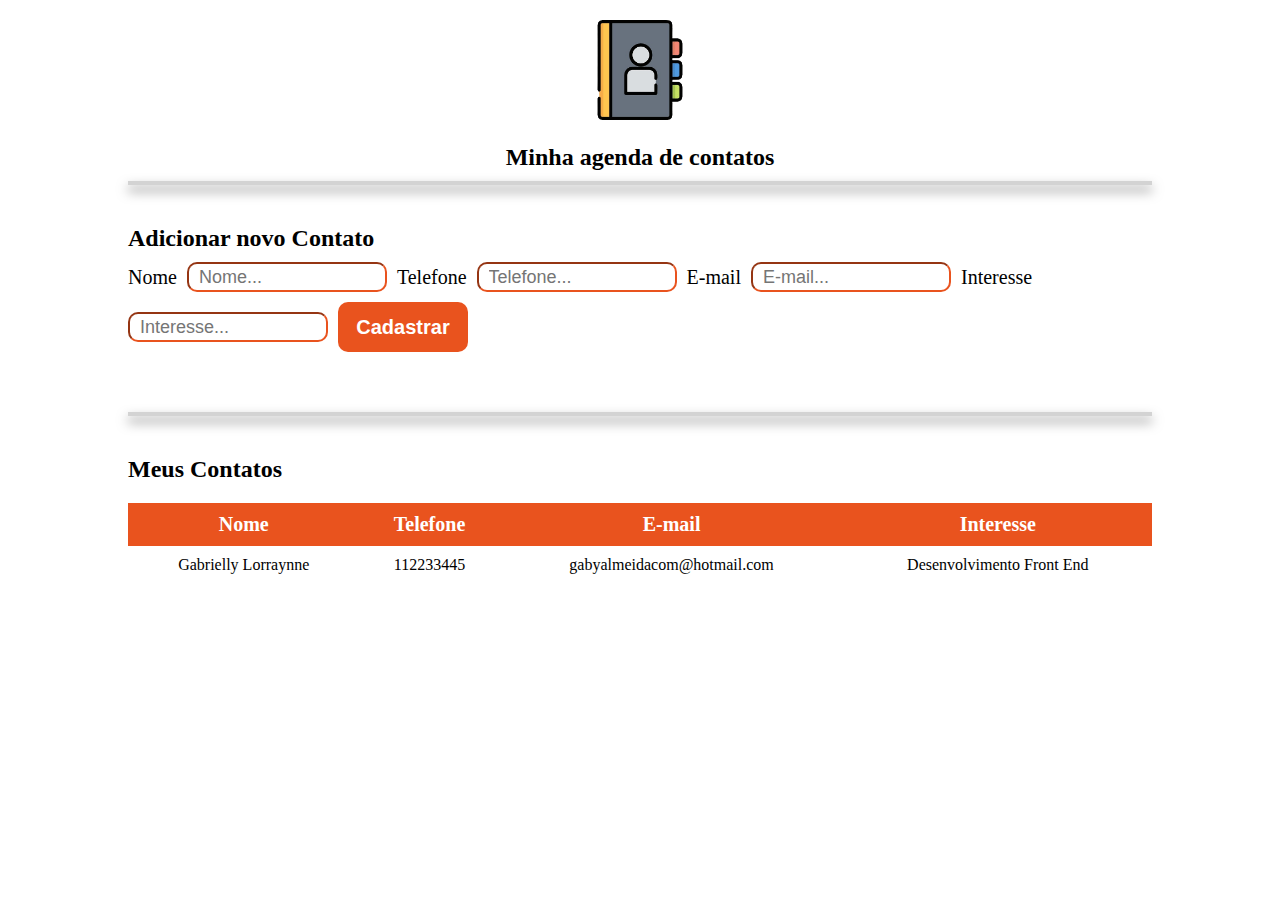
==== index.html @ 9bc77502 "Modificando a hierarquia de pastas" ====
<!DOCTYPE html>
<html lang="pt-br">

<head>
    <meta charset="UTF-8">
    <meta name="viewport" content="width=device-width, initial-scale=1.0">
    <title>Agenda de Contatos</title>

    <link rel="stylesheet" href="styles/style.css">
</head>

<body>
    <div class="content">
        <div class="cabecalho">
            <div class="cabecalho__imagem">
                <img src="assets/imagens/calendario.png" alt="Imagem de Calendario">
            </div>
            <div class="cabecalho__titulo">
                <h1>Minha agenda de contatos</h1>
            </div>
        </div>
        <hr>
        <div class="formulario">
            <h2>Adicionar novo Contato</h2>
            <form action="">
                <label for="nome">Nome</label>
                <input type="text" name="nome" id="nome" required placeholder="Nome...">
                <label for="telefone">Telefone</label>
                <input type="telefone" name="telefone" id="telefone" maxlength="11" required placeholder="Telefone...">
                <label for="email">E-mail</label>
                <input type="email" name="email" id="email" placeholder="E-mail...">
                <label for="interesse">Interesse</label>
                <input type="text" name="interesse" id="interesse" required placeholder="Interesse...">

                <button id="btnCadastrar">Cadastrar</button>
            </form>
        </div>
        <hr>
        <div class="tabela">
            <h2>Meus Contatos</h2>
            <table>
                <thead>
                    <tr>
                        <th>Nome</th>
                        <th>Telefone</th>
                        <th>E-mail</th>
                        <th>Interesse</th>
                    </tr>
                </thead>
                <tbody>
                    <tr>
                        <td>Gabrielly Lorraynne</td>
                        <td>112233445</td>
                        <td>gabyalmeidacom@hotmail.com</td>
                        <td>Desenvolvimento Front End</td>
                    </tr>
                </tbody>
            </table>
        </div>
    </div>

    <script src="script.js"></script>
</body>

</html>
---- styles/style.css ----
* {
    margin: 0;
    padding: 0;
    box-sizing: border-box;
}

.content {
    display: flex;
    flex-direction: column;
    text-align: center;
    margin: 0 auto;
    padding-top: 20px;
}

.cabecalho {
    display: flex;
    flex-direction: column;
    gap: 20px;
}

.cabecalho__imagem img {
    width: 100px;
    height: 100px;
}

.cabecalho__titulo h1{
    font-size: 24px;
}

hr {
    width: 80%;
    border: 2px solid rgba(0, 0, 0, 0.171);
    box-shadow: 0px 6px 12px 0px rgba(0,0,0,0.5);
    margin: 10px auto;
}

.formulario {
    width: 80%;
    display: flex;
    flex-direction: column;
    text-align: left;
    gap: 10px;
    margin: 30px auto;
}

form {
    display: flex;
    gap: 10px;
    flex-wrap: wrap;
    align-items: center;
    margin-bottom: 20px;
}

label {
    font-size: 20px;
}

input {
    width: 200px;
    height: 30px;
    font-size: 18px;
    padding: 0px 10px;
    border-radius: 10px;
    border-color: #e9531e;
}

button {
    width: 130px;
    height: 50px;
    background-color: #e9531e;
    border-radius: 10px;
    color: #fff;
    font-weight: 800;
    font-size: 20px;
    cursor: pointer;
    border: 0;
    transition: 0.3s ease;
}

button:hover {
    background-color: #ffe7d9;
    color: #e9531e;
    transform: scale(1.05);
}

.tabela {
    display: flex;
    text-align: left;
    flex-direction: column;
    width: 80%;
    margin: 30px auto;
    gap: 20px;
}

table, th, td{
    border-collapse: collapse; 
    padding: 10px;
    text-align: center;
}

th{
    /* background-color: lightgray; */
    background-color: #e9531e;
    color: #fff;
    font-size: 20px;
}

tr:nth-child(even) {
    background-color: #ffe7d9;
}
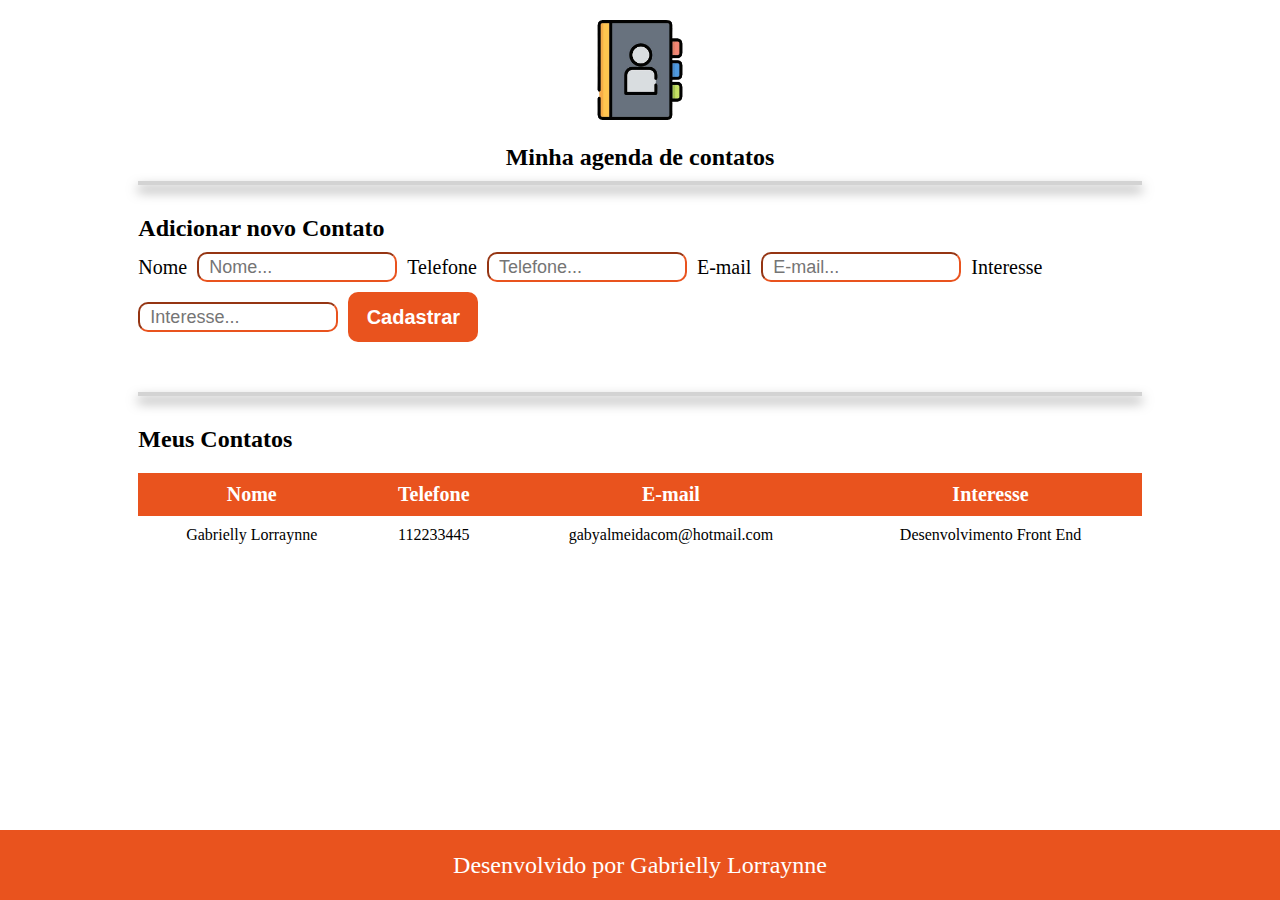
==== commit 85150ca5: "Adicionando o footer" ====
--- a/index.html
+++ b/index.html
@@ -58,6 +58,9 @@
             </table>
         </div>
     </div>
+    <footer>
+        <p>Desenvolvido por Gabrielly Lorraynne</p>
+    </footer>
 
     <script src="script.js"></script>
 </body>
--- a/styles/style.css
+++ b/styles/style.css
@@ -4,12 +4,20 @@
     box-sizing: border-box;
 }
 
+html, body {
+    height: 100%; 
+}
+
+body {
+    display: flex; 
+    flex-direction: column;
+}
+
 .content {
-    display: flex;
-    flex-direction: column;
     text-align: center;
     margin: 0 auto;
     padding-top: 20px;
+    flex: 1;
 }
 
 .cabecalho {
@@ -90,6 +98,7 @@
     width: 80%;
     margin: 30px auto;
     gap: 20px;
+    overflow-x: auto;
 }
 
 table, th, td{
@@ -109,4 +118,15 @@
     background-color: #ffe7d9;
 }
 
+footer {
+    background-color: #e9531e;
+    width: 100%;
+    height: 70px;
+    color: #fff;
+    display: flex;
+    justify-content: center;
+    align-items: center;
+    font-size: 24px;
+}
 
+
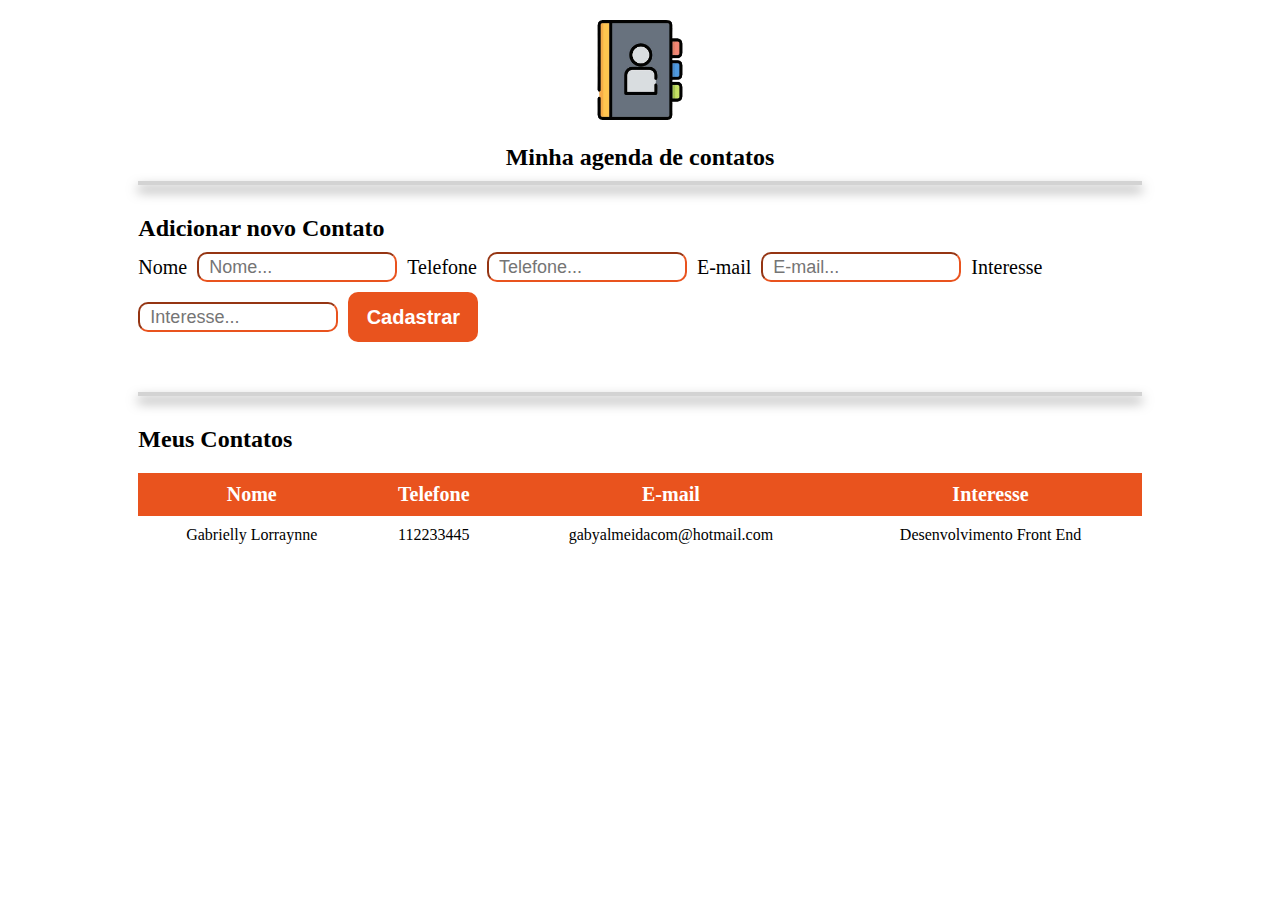
==== commit 45d5eeb4: "Comentando o footer" ====
--- a/index.html
+++ b/index.html
@@ -58,9 +58,9 @@
             </table>
         </div>
     </div>
-    <footer>
+    <!-- <footer>
         <p>Desenvolvido por Gabrielly Lorraynne</p>
-    </footer>
+    </footer> -->
 
     <script src="script.js"></script>
 </body>
--- a/styles/style.css
+++ b/styles/style.css
@@ -126,7 +126,7 @@
     display: flex;
     justify-content: center;
     align-items: center;
-    font-size: 24px;
+    font-size: 20px;
 }
 
 
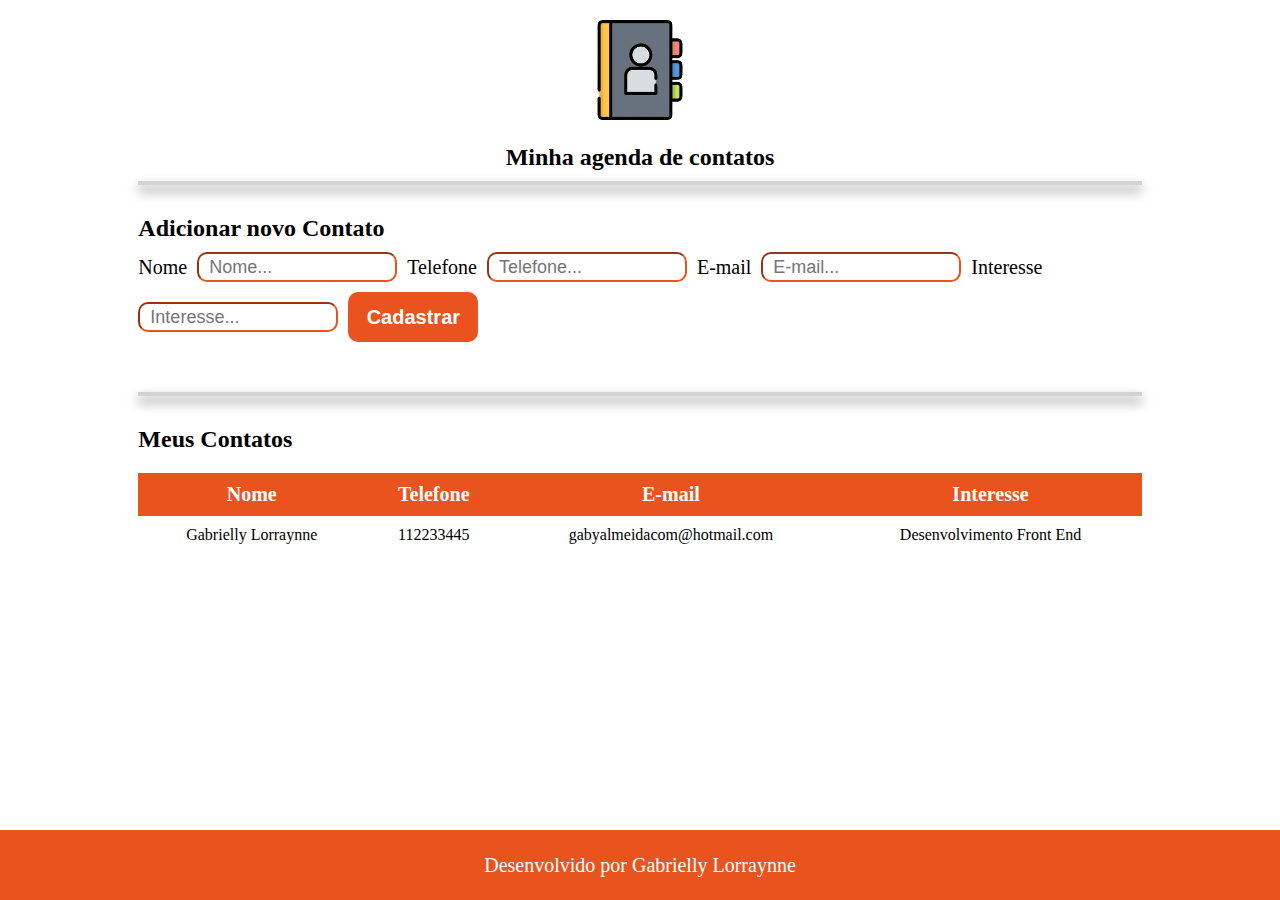
==== commit bdf47d67: "Adicionando o footer" ====
--- a/index.html
+++ b/index.html
@@ -58,9 +58,9 @@
             </table>
         </div>
     </div>
-    <!-- <footer>
+    <footer>
         <p>Desenvolvido por Gabrielly Lorraynne</p>
-    </footer> -->
+    </footer>
 
     <script src="script.js"></script>
 </body>
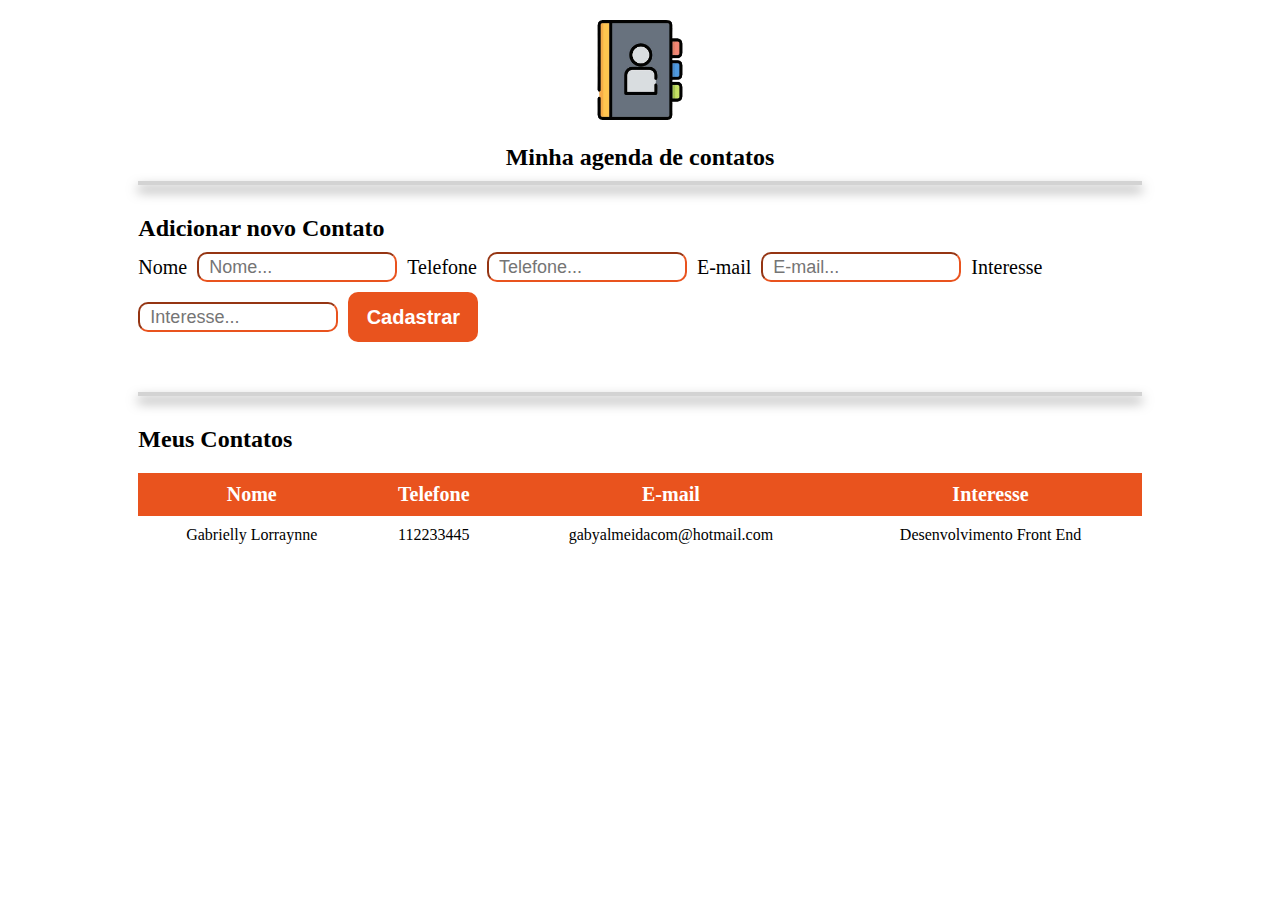
==== commit 3cf41a0e: "Comentando o footer" ====
--- a/index.html
+++ b/index.html
@@ -58,9 +58,9 @@
             </table>
         </div>
     </div>
-    <footer>
+    <!-- <footer>
         <p>Desenvolvido por Gabrielly Lorraynne</p>
-    </footer>
+    </footer> -->
 
     <script src="script.js"></script>
 </body>
--- a/styles/style.css
+++ b/styles/style.css
@@ -118,7 +118,7 @@
     background-color: #ffe7d9;
 }
 
-footer {
+/* footer {
     background-color: #e9531e;
     width: 100%;
     height: 70px;
@@ -127,6 +127,6 @@
     justify-content: center;
     align-items: center;
     font-size: 20px;
-}
+} */
 
 
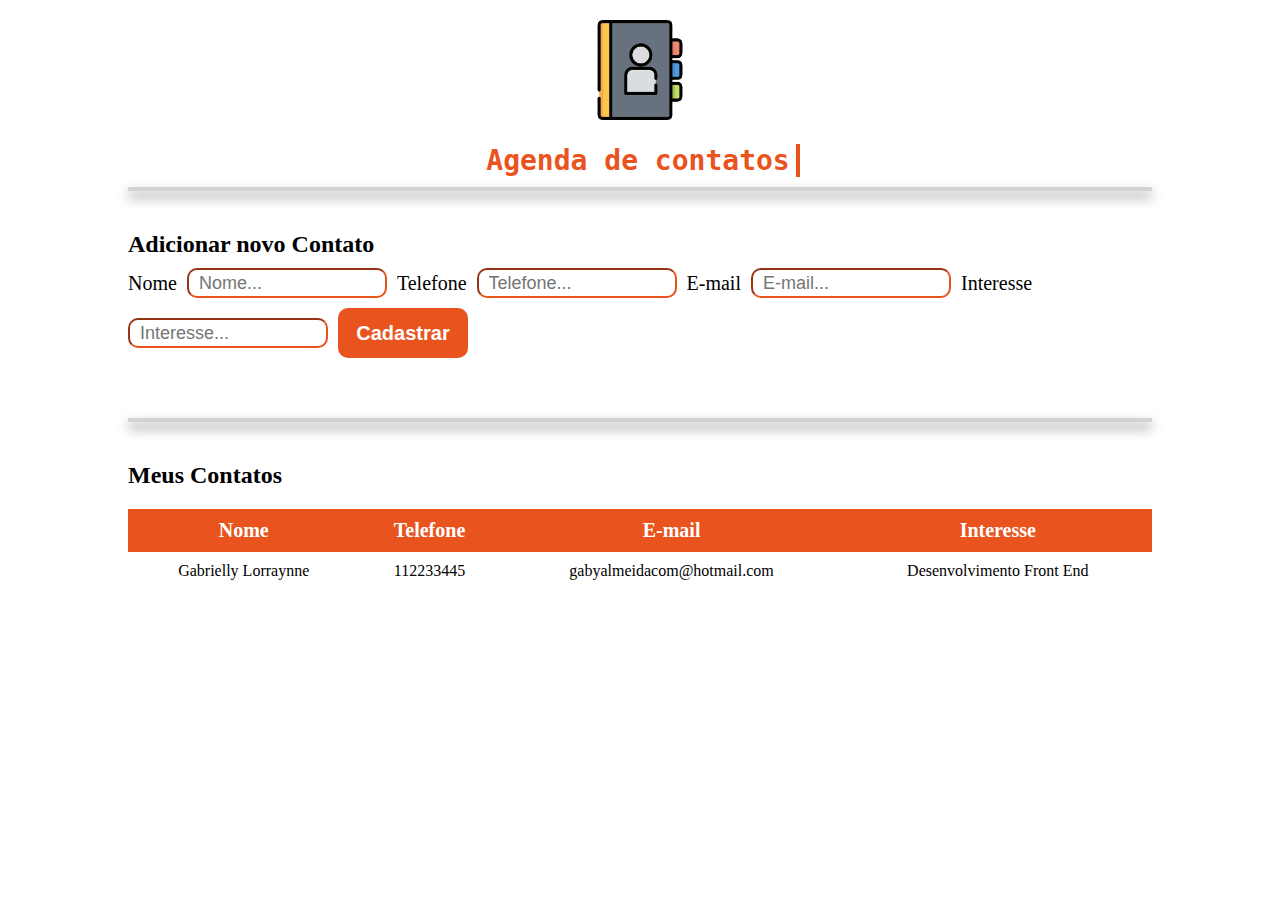
==== commit b2722c09: "Adicionando animação no titulo" ====
--- a/index.html
+++ b/index.html
@@ -16,13 +16,13 @@
                 <img src="assets/imagens/calendario.png" alt="Imagem de Calendario">
             </div>
             <div class="cabecalho__titulo">
-                <h1>Minha agenda de contatos</h1>
+                <h1>Agenda de contatos</h1>
             </div>
         </div>
         <hr>
         <div class="formulario">
             <h2>Adicionar novo Contato</h2>
-            <form action="">
+            <form >
                 <label for="nome">Nome</label>
                 <input type="text" name="nome" id="nome" required placeholder="Nome...">
                 <label for="telefone">Telefone</label>
@@ -58,9 +58,6 @@
             </table>
         </div>
     </div>
-    <!-- <footer>
-        <p>Desenvolvido por Gabrielly Lorraynne</p>
-    </footer> -->
 
     <script src="script.js"></script>
 </body>
--- a/styles/style.css
+++ b/styles/style.css
@@ -4,20 +4,12 @@
     box-sizing: border-box;
 }
 
-html, body {
-    height: 100%; 
-}
-
-body {
-    display: flex; 
+.content {
+    display: flex;
     flex-direction: column;
-}
-
-.content {
     text-align: center;
     margin: 0 auto;
     padding-top: 20px;
-    flex: 1;
 }
 
 .cabecalho {
@@ -31,8 +23,26 @@
     height: 100px;
 }
 
+.cabecalho__titulo {
+    display: flex;
+    justify-content: center;
+}
+
 .cabecalho__titulo h1{
-    font-size: 24px;
+    font-size: 1.75rem;
+    font-family: monospace;
+    overflow: hidden;
+    white-space: nowrap;
+    color: #e9531e;
+    border-right: 4px solid #e9531e;
+    width: 19ch;
+    animation: titleAnimado steps(19) 4s infinite;
+}
+
+@keyframes titleAnimado {
+    0% {
+        width: 0;
+    }
 }
 
 hr {
@@ -108,7 +118,6 @@
 }
 
 th{
-    /* background-color: lightgray; */
     background-color: #e9531e;
     color: #fff;
     font-size: 20px;
@@ -118,15 +127,6 @@
     background-color: #ffe7d9;
 }
 
-/* footer {
-    background-color: #e9531e;
-    width: 100%;
-    height: 70px;
-    color: #fff;
-    display: flex;
-    justify-content: center;
-    align-items: center;
-    font-size: 20px;
-} */
 
 
+
